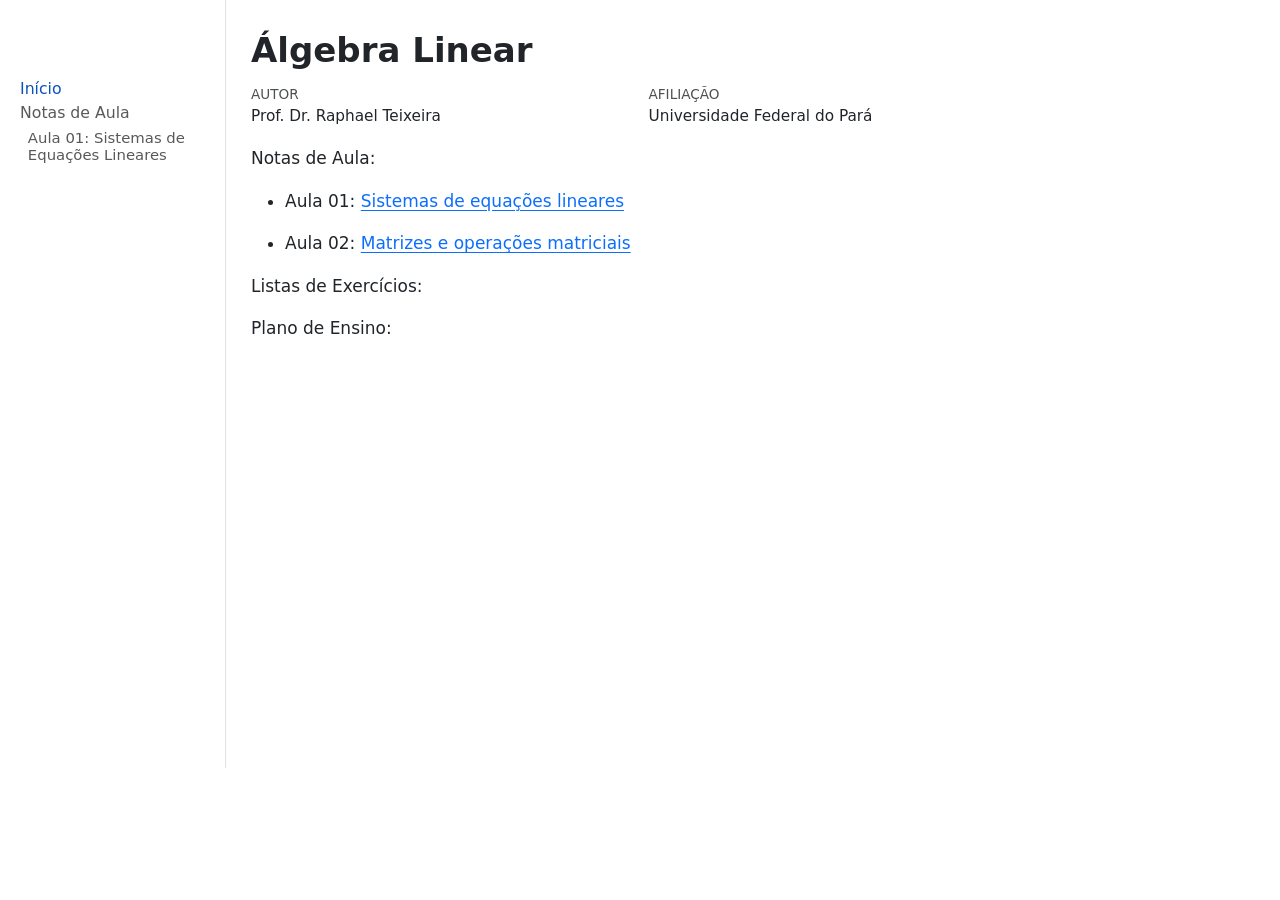
==== index.html @ 20ff4c3b "a" ====
<!DOCTYPE html>
<html xmlns="http://www.w3.org/1999/xhtml" lang="pt-BR" xml:lang="pt-BR"><head>

<meta charset="utf-8">
<meta name="generator" content="quarto-1.8.24">

<meta name="viewport" content="width=device-width, initial-scale=1.0, user-scalable=yes">

<meta name="author" content="Prof.&nbsp;Dr.&nbsp;Raphael Teixeira">

<title>Álgebra Linear</title>
<style>
code{white-space: pre-wrap;}
span.smallcaps{font-variant: small-caps;}
div.columns{display: flex; gap: min(4vw, 1.5em);}
div.column{flex: auto; overflow-x: auto;}
div.hanging-indent{margin-left: 1.5em; text-indent: -1.5em;}
ul.task-list{list-style: none;}
ul.task-list li input[type="checkbox"] {
  width: 0.8em;
  margin: 0 0.8em 0.2em -1em; /* quarto-specific, see https://github.com/quarto-dev/quarto-cli/issues/4556 */ 
  vertical-align: middle;
}
</style>


<script src="site_libs/quarto-nav/quarto-nav.js"></script>
<script src="site_libs/quarto-nav/headroom.min.js"></script>
<script src="site_libs/clipboard/clipboard.min.js"></script>
<script src="site_libs/quarto-search/autocomplete.umd.js"></script>
<script src="site_libs/quarto-search/fuse.min.js"></script>
<script src="site_libs/quarto-search/quarto-search.js"></script>
<meta name="quarto:offset" content="./">
<script src="site_libs/quarto-html/quarto.js" type="module"></script>
<script src="site_libs/quarto-html/tabsets/tabsets.js" type="module"></script>
<script src="site_libs/quarto-html/axe/axe-check.js" type="module"></script>
<script src="site_libs/quarto-html/popper.min.js"></script>
<script src="site_libs/quarto-html/tippy.umd.min.js"></script>
<script src="site_libs/quarto-html/anchor.min.js"></script>
<link href="site_libs/quarto-html/tippy.css" rel="stylesheet">
<link href="site_libs/quarto-html/quarto-syntax-highlighting-dc55a5b9e770e841cd82e46aadbfb9b0.css" rel="stylesheet" id="quarto-text-highlighting-styles">
<script src="site_libs/bootstrap/bootstrap.min.js"></script>
<link href="site_libs/bootstrap/bootstrap-icons.css" rel="stylesheet">
<link href="site_libs/bootstrap/bootstrap-d11f97f8baf77d8aae270d11db737aad.min.css" rel="stylesheet" append-hash="true" id="quarto-bootstrap" data-mode="light">
<script id="quarto-search-options" type="application/json">{
  "location": "sidebar",
  "copy-button": false,
  "collapse-after": 3,
  "panel-placement": "start",
  "type": "textbox",
  "limit": 50,
  "keyboard-shortcut": [
    "f",
    "/",
    "s"
  ],
  "show-item-context": false,
  "language": {
    "search-no-results-text": "Nenhum resultado",
    "search-matching-documents-text": "documentos correspondentes",
    "search-copy-link-title": "Copiar link para a busca",
    "search-hide-matches-text": "Esconder correspondências adicionais",
    "search-more-match-text": "mais correspondência neste documento",
    "search-more-matches-text": "mais correspondências neste documento",
    "search-clear-button-title": "Limpar",
    "search-text-placeholder": "",
    "search-detached-cancel-button-title": "Cancelar",
    "search-submit-button-title": "Enviar",
    "search-label": "Procurar"
  }
}</script>


</head>

<body class="nav-sidebar docked quarto-light">

<div id="quarto-search-results"></div>
  <header id="quarto-header" class="headroom fixed-top">
  <nav class="quarto-secondary-nav">
    <div class="container-fluid d-flex">
      <button type="button" class="quarto-btn-toggle btn" data-bs-toggle="collapse" role="button" data-bs-target=".quarto-sidebar-collapse-item" aria-controls="quarto-sidebar" aria-expanded="false" aria-label="Alternar barra lateral" onclick="if (window.quartoToggleHeadroom) { window.quartoToggleHeadroom(); }">
        <i class="bi bi-layout-text-sidebar-reverse"></i>
      </button>
        <nav class="quarto-page-breadcrumbs" aria-label="breadcrumb"><ol class="breadcrumb"><li class="breadcrumb-item"><a href="./index.html">Início</a></li></ol></nav>
        <a class="flex-grow-1" role="navigation" data-bs-toggle="collapse" data-bs-target=".quarto-sidebar-collapse-item" aria-controls="quarto-sidebar" aria-expanded="false" aria-label="Alternar barra lateral" onclick="if (window.quartoToggleHeadroom) { window.quartoToggleHeadroom(); }">      
        </a>
      <button type="button" class="btn quarto-search-button" aria-label="Procurar" onclick="window.quartoOpenSearch();">
        <i class="bi bi-search"></i>
      </button>
    </div>
  </nav>
</header>
<!-- content -->
<div id="quarto-content" class="quarto-container page-columns page-rows-contents page-layout-article">
<!-- sidebar -->
  <nav id="quarto-sidebar" class="sidebar collapse collapse-horizontal quarto-sidebar-collapse-item sidebar-navigation docked overflow-auto">
    <div class="pt-lg-2 mt-2 text-left sidebar-header">
      <a href="./index.html" class="sidebar-logo-link">
      </a>
      </div>
        <div class="mt-2 flex-shrink-0 align-items-center">
        <div class="sidebar-search">
        <div id="quarto-search" class="" title="Procurar"></div>
        </div>
        </div>
    <div class="sidebar-menu-container"> 
    <ul class="list-unstyled mt-1">
        <li class="sidebar-item">
  <div class="sidebar-item-container"> 
  <a href="./index.html" class="sidebar-item-text sidebar-link active">
 <span class="menu-text">Início</span></a>
  </div>
</li>
        <li class="sidebar-item sidebar-item-section">
      <div class="sidebar-item-container"> 
            <a class="sidebar-item-text sidebar-link text-start" data-bs-toggle="collapse" data-bs-target="#quarto-sidebar-section-1" role="navigation" aria-expanded="true">
 <span class="menu-text">Notas de Aula</span></a>
          <a class="sidebar-item-toggle text-start" data-bs-toggle="collapse" data-bs-target="#quarto-sidebar-section-1" role="navigation" aria-expanded="true" aria-label="Alternar seção">
            <i class="bi bi-chevron-right ms-2"></i>
          </a> 
      </div>
      <ul id="quarto-sidebar-section-1" class="collapse list-unstyled sidebar-section depth1 show">  
          <li class="sidebar-item">
  <div class="sidebar-item-container"> 
  <a href="./Notas/AL01SistemasEquacoes.revealjs.html" class="sidebar-item-text sidebar-link">
 <span class="menu-text">Aula 01: Sistemas de Equações Lineares</span></a>
  </div>
</li>
      </ul>
  </li>
    </ul>
    </div>
</nav>
<div id="quarto-sidebar-glass" class="quarto-sidebar-collapse-item" data-bs-toggle="collapse" data-bs-target=".quarto-sidebar-collapse-item"></div>
<!-- margin-sidebar -->
    <div id="quarto-margin-sidebar" class="sidebar margin-sidebar zindex-bottom">
        
    </div>
<!-- main -->
<main class="content" id="quarto-document-content">

<header id="title-block-header" class="quarto-title-block default">
<div class="quarto-title">
<h1 class="title">Álgebra Linear</h1>
</div>


<div class="quarto-title-meta-author">
  <div class="quarto-title-meta-heading">Autor</div>
  <div class="quarto-title-meta-heading">Afiliação</div>
  
    <div class="quarto-title-meta-contents">
    <p class="author">Prof.&nbsp;Dr.&nbsp;Raphael Teixeira </p>
  </div>
  <div class="quarto-title-meta-contents">
        <p class="affiliation">
            Universidade Federal do Pará
          </p>
      </div>
  </div>

<div class="quarto-title-meta">

      
  
    
  </div>
  


</header>


<p>Notas de Aula:</p>
<ul>
<li><p>Aula 01: <a href="./Notas/AL01SistemasEquacoes.html">Sistemas de equações lineares</a></p></li>
<li><p>Aula 02: <a href="./Notas/AL02MatrizesOperacoes.html">Matrizes e operações matriciais</a></p></li>
</ul>
<p>Listas de Exercícios:</p>
<p>Plano de Ensino:</p>



</main> <!-- /main -->
<script id="quarto-html-after-body" type="application/javascript">
  window.document.addEventListener("DOMContentLoaded", function (event) {
    const icon = "";
    const anchorJS = new window.AnchorJS();
    anchorJS.options = {
      placement: 'right',
      icon: icon
    };
    anchorJS.add('.anchored');
    const isCodeAnnotation = (el) => {
      for (const clz of el.classList) {
        if (clz.startsWith('code-annotation-')) {                     
          return true;
        }
      }
      return false;
    }
    const onCopySuccess = function(e) {
      // button target
      const button = e.trigger;
      // don't keep focus
      button.blur();
      // flash "checked"
      button.classList.add('code-copy-button-checked');
      var currentTitle = button.getAttribute("title");
      button.setAttribute("title", "Copiada");
      let tooltip;
      if (window.bootstrap) {
        button.setAttribute("data-bs-toggle", "tooltip");
        button.setAttribute("data-bs-placement", "left");
        button.setAttribute("data-bs-title", "Copiada");
        tooltip = new bootstrap.Tooltip(button, 
          { trigger: "manual", 
            customClass: "code-copy-button-tooltip",
            offset: [0, -8]});
        tooltip.show();    
      }
      setTimeout(function() {
        if (tooltip) {
          tooltip.hide();
          button.removeAttribute("data-bs-title");
          button.removeAttribute("data-bs-toggle");
          button.removeAttribute("data-bs-placement");
        }
        button.setAttribute("title", currentTitle);
        button.classList.remove('code-copy-button-checked');
      }, 1000);
      // clear code selection
      e.clearSelection();
    }
    const getTextToCopy = function(trigger) {
      const outerScaffold = trigger.parentElement.cloneNode(true);
      const codeEl = outerScaffold.querySelector('code');
      for (const childEl of codeEl.children) {
        if (isCodeAnnotation(childEl)) {
          childEl.remove();
        }
      }
      return codeEl.innerText;
    }
    const clipboard = new window.ClipboardJS('.code-copy-button:not([data-in-quarto-modal])', {
      text: getTextToCopy
    });
    clipboard.on('success', onCopySuccess);
    if (window.document.getElementById('quarto-embedded-source-code-modal')) {
      const clipboardModal = new window.ClipboardJS('.code-copy-button[data-in-quarto-modal]', {
        text: getTextToCopy,
        container: window.document.getElementById('quarto-embedded-source-code-modal')
      });
      clipboardModal.on('success', onCopySuccess);
    }
      var localhostRegex = new RegExp(/^(?:http|https):\/\/localhost\:?[0-9]*\//);
      var mailtoRegex = new RegExp(/^mailto:/);
        var filterRegex = new RegExp("https:\/\/raphateixeira\.github\.io\/AlgebraLinear\/");
      var isInternal = (href) => {
          return filterRegex.test(href) || localhostRegex.test(href) || mailtoRegex.test(href);
      }
      // Inspect non-navigation links and adorn them if external
     var links = window.document.querySelectorAll('a[href]:not(.nav-link):not(.navbar-brand):not(.toc-action):not(.sidebar-link):not(.sidebar-item-toggle):not(.pagination-link):not(.no-external):not([aria-hidden]):not(.dropdown-item):not(.quarto-navigation-tool):not(.about-link)');
      for (var i=0; i<links.length; i++) {
        const link = links[i];
        if (!isInternal(link.href)) {
          // undo the damage that might have been done by quarto-nav.js in the case of
          // links that we want to consider external
          if (link.dataset.originalHref !== undefined) {
            link.href = link.dataset.originalHref;
          }
        }
      }
    function tippyHover(el, contentFn, onTriggerFn, onUntriggerFn) {
      const config = {
        allowHTML: true,
        maxWidth: 500,
        delay: 100,
        arrow: false,
        appendTo: function(el) {
            return el.parentElement;
        },
        interactive: true,
        interactiveBorder: 10,
        theme: 'quarto',
        placement: 'bottom-start',
      };
      if (contentFn) {
        config.content = contentFn;
      }
      if (onTriggerFn) {
        config.onTrigger = onTriggerFn;
      }
      if (onUntriggerFn) {
        config.onUntrigger = onUntriggerFn;
      }
      window.tippy(el, config); 
    }
    const noterefs = window.document.querySelectorAll('a[role="doc-noteref"]');
    for (var i=0; i<noterefs.length; i++) {
      const ref = noterefs[i];
      tippyHover(ref, function() {
        // use id or data attribute instead here
        let href = ref.getAttribute('data-footnote-href') || ref.getAttribute('href');
        try { href = new URL(href).hash; } catch {}
        const id = href.replace(/^#\/?/, "");
        const note = window.document.getElementById(id);
        if (note) {
          return note.innerHTML;
        } else {
          return "";
        }
      });
    }
    const xrefs = window.document.querySelectorAll('a.quarto-xref');
    const processXRef = (id, note) => {
      // Strip column container classes
      const stripColumnClz = (el) => {
        el.classList.remove("page-full", "page-columns");
        if (el.children) {
          for (const child of el.children) {
            stripColumnClz(child);
          }
        }
      }
      stripColumnClz(note)
      if (id === null || id.startsWith('sec-')) {
        // Special case sections, only their first couple elements
        const container = document.createElement("div");
        if (note.children && note.children.length > 2) {
          container.appendChild(note.children[0].cloneNode(true));
          for (let i = 1; i < note.children.length; i++) {
            const child = note.children[i];
            if (child.tagName === "P" && child.innerText === "") {
              continue;
            } else {
              container.appendChild(child.cloneNode(true));
              break;
            }
          }
          if (window.Quarto?.typesetMath) {
            window.Quarto.typesetMath(container);
          }
          return container.innerHTML
        } else {
          if (window.Quarto?.typesetMath) {
            window.Quarto.typesetMath(note);
          }
          return note.innerHTML;
        }
      } else {
        // Remove any anchor links if they are present
        const anchorLink = note.querySelector('a.anchorjs-link');
        if (anchorLink) {
          anchorLink.remove();
        }
        if (window.Quarto?.typesetMath) {
          window.Quarto.typesetMath(note);
        }
        if (note.classList.contains("callout")) {
          return note.outerHTML;
        } else {
          return note.innerHTML;
        }
      }
    }
    for (var i=0; i<xrefs.length; i++) {
      const xref = xrefs[i];
      tippyHover(xref, undefined, function(instance) {
        instance.disable();
        let url = xref.getAttribute('href');
        let hash = undefined; 
        if (url.startsWith('#')) {
          hash = url;
        } else {
          try { hash = new URL(url).hash; } catch {}
        }
        if (hash) {
          const id = hash.replace(/^#\/?/, "");
          const note = window.document.getElementById(id);
          if (note !== null) {
            try {
              const html = processXRef(id, note.cloneNode(true));
              instance.setContent(html);
            } finally {
              instance.enable();
              instance.show();
            }
          } else {
            // See if we can fetch this
            fetch(url.split('#')[0])
            .then(res => res.text())
            .then(html => {
              const parser = new DOMParser();
              const htmlDoc = parser.parseFromString(html, "text/html");
              const note = htmlDoc.getElementById(id);
              if (note !== null) {
                const html = processXRef(id, note);
                instance.setContent(html);
              } 
            }).finally(() => {
              instance.enable();
              instance.show();
            });
          }
        } else {
          // See if we can fetch a full url (with no hash to target)
          // This is a special case and we should probably do some content thinning / targeting
          fetch(url)
          .then(res => res.text())
          .then(html => {
            const parser = new DOMParser();
            const htmlDoc = parser.parseFromString(html, "text/html");
            const note = htmlDoc.querySelector('main.content');
            if (note !== null) {
              // This should only happen for chapter cross references
              // (since there is no id in the URL)
              // remove the first header
              if (note.children.length > 0 && note.children[0].tagName === "HEADER") {
                note.children[0].remove();
              }
              const html = processXRef(null, note);
              instance.setContent(html);
            } 
          }).finally(() => {
            instance.enable();
            instance.show();
          });
        }
      }, function(instance) {
      });
    }
        let selectedAnnoteEl;
        const selectorForAnnotation = ( cell, annotation) => {
          let cellAttr = 'data-code-cell="' + cell + '"';
          let lineAttr = 'data-code-annotation="' +  annotation + '"';
          const selector = 'span[' + cellAttr + '][' + lineAttr + ']';
          return selector;
        }
        const selectCodeLines = (annoteEl) => {
          const doc = window.document;
          const targetCell = annoteEl.getAttribute("data-target-cell");
          const targetAnnotation = annoteEl.getAttribute("data-target-annotation");
          const annoteSpan = window.document.querySelector(selectorForAnnotation(targetCell, targetAnnotation));
          const lines = annoteSpan.getAttribute("data-code-lines").split(",");
          const lineIds = lines.map((line) => {
            return targetCell + "-" + line;
          })
          let top = null;
          let height = null;
          let parent = null;
          if (lineIds.length > 0) {
              //compute the position of the single el (top and bottom and make a div)
              const el = window.document.getElementById(lineIds[0]);
              top = el.offsetTop;
              height = el.offsetHeight;
              parent = el.parentElement.parentElement;
            if (lineIds.length > 1) {
              const lastEl = window.document.getElementById(lineIds[lineIds.length - 1]);
              const bottom = lastEl.offsetTop + lastEl.offsetHeight;
              height = bottom - top;
            }
            if (top !== null && height !== null && parent !== null) {
              // cook up a div (if necessary) and position it 
              let div = window.document.getElementById("code-annotation-line-highlight");
              if (div === null) {
                div = window.document.createElement("div");
                div.setAttribute("id", "code-annotation-line-highlight");
                div.style.position = 'absolute';
                parent.appendChild(div);
              }
              div.style.top = top - 2 + "px";
              div.style.height = height + 4 + "px";
              div.style.left = 0;
              let gutterDiv = window.document.getElementById("code-annotation-line-highlight-gutter");
              if (gutterDiv === null) {
                gutterDiv = window.document.createElement("div");
                gutterDiv.setAttribute("id", "code-annotation-line-highlight-gutter");
                gutterDiv.style.position = 'absolute';
                const codeCell = window.document.getElementById(targetCell);
                const gutter = codeCell.querySelector('.code-annotation-gutter');
                gutter.appendChild(gutterDiv);
              }
              gutterDiv.style.top = top - 2 + "px";
              gutterDiv.style.height = height + 4 + "px";
            }
            selectedAnnoteEl = annoteEl;
          }
        };
        const unselectCodeLines = () => {
          const elementsIds = ["code-annotation-line-highlight", "code-annotation-line-highlight-gutter"];
          elementsIds.forEach((elId) => {
            const div = window.document.getElementById(elId);
            if (div) {
              div.remove();
            }
          });
          selectedAnnoteEl = undefined;
        };
          // Handle positioning of the toggle
      window.addEventListener(
        "resize",
        throttle(() => {
          elRect = undefined;
          if (selectedAnnoteEl) {
            selectCodeLines(selectedAnnoteEl);
          }
        }, 10)
      );
      function throttle(fn, ms) {
      let throttle = false;
      let timer;
        return (...args) => {
          if(!throttle) { // first call gets through
              fn.apply(this, args);
              throttle = true;
          } else { // all the others get throttled
              if(timer) clearTimeout(timer); // cancel #2
              timer = setTimeout(() => {
                fn.apply(this, args);
                timer = throttle = false;
              }, ms);
          }
        };
      }
        // Attach click handler to the DT
        const annoteDls = window.document.querySelectorAll('dt[data-target-cell]');
        for (const annoteDlNode of annoteDls) {
          annoteDlNode.addEventListener('click', (event) => {
            const clickedEl = event.target;
            if (clickedEl !== selectedAnnoteEl) {
              unselectCodeLines();
              const activeEl = window.document.querySelector('dt[data-target-cell].code-annotation-active');
              if (activeEl) {
                activeEl.classList.remove('code-annotation-active');
              }
              selectCodeLines(clickedEl);
              clickedEl.classList.add('code-annotation-active');
            } else {
              // Unselect the line
              unselectCodeLines();
              clickedEl.classList.remove('code-annotation-active');
            }
          });
        }
    const findCites = (el) => {
      const parentEl = el.parentElement;
      if (parentEl) {
        const cites = parentEl.dataset.cites;
        if (cites) {
          return {
            el,
            cites: cites.split(' ')
          };
        } else {
          return findCites(el.parentElement)
        }
      } else {
        return undefined;
      }
    };
    var bibliorefs = window.document.querySelectorAll('a[role="doc-biblioref"]');
    for (var i=0; i<bibliorefs.length; i++) {
      const ref = bibliorefs[i];
      const citeInfo = findCites(ref);
      if (citeInfo) {
        tippyHover(citeInfo.el, function() {
          var popup = window.document.createElement('div');
          citeInfo.cites.forEach(function(cite) {
            var citeDiv = window.document.createElement('div');
            citeDiv.classList.add('hanging-indent');
            citeDiv.classList.add('csl-entry');
            var biblioDiv = window.document.getElementById('ref-' + cite);
            if (biblioDiv) {
              citeDiv.innerHTML = biblioDiv.innerHTML;
            }
            popup.appendChild(citeDiv);
          });
          return popup.innerHTML;
        });
      }
    }
  });
  </script>
</div> <!-- /content -->




</body></html>
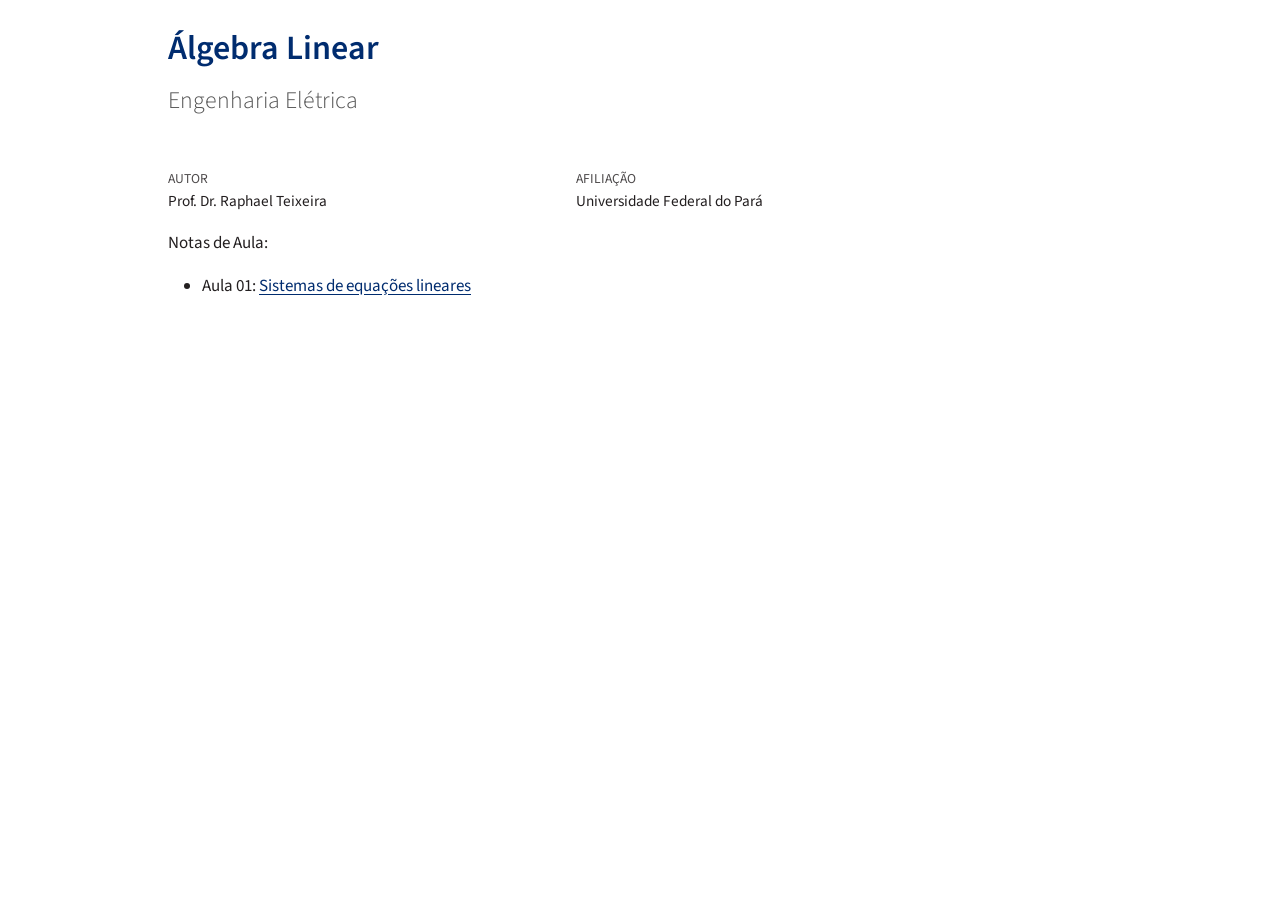
==== commit 4f14b168: "ae" ====
--- a/index.html
+++ b/index.html
@@ -25,7 +25,6 @@
 
 
 <script src="site_libs/quarto-nav/quarto-nav.js"></script>
-<script src="site_libs/quarto-nav/headroom.min.js"></script>
 <script src="site_libs/clipboard/clipboard.min.js"></script>
 <script src="site_libs/quarto-search/autocomplete.umd.js"></script>
 <script src="site_libs/quarto-search/fuse.min.js"></script>
@@ -41,7 +40,7 @@
 <link href="site_libs/quarto-html/quarto-syntax-highlighting-dc55a5b9e770e841cd82e46aadbfb9b0.css" rel="stylesheet" id="quarto-text-highlighting-styles">
 <script src="site_libs/bootstrap/bootstrap.min.js"></script>
 <link href="site_libs/bootstrap/bootstrap-icons.css" rel="stylesheet">
-<link href="site_libs/bootstrap/bootstrap-d11f97f8baf77d8aae270d11db737aad.min.css" rel="stylesheet" append-hash="true" id="quarto-bootstrap" data-mode="light">
+<link href="site_libs/bootstrap/bootstrap-710eae066e988a47c857f0f7526ed2cb.min.css" rel="stylesheet" append-hash="true" id="quarto-bootstrap" data-mode="light">
 <script id="quarto-search-options" type="application/json">{
   "location": "sidebar",
   "copy-button": false,
@@ -73,66 +72,12 @@
 
 </head>
 
-<body class="nav-sidebar docked quarto-light">
+<body class="quarto-light">
 
 <div id="quarto-search-results"></div>
-  <header id="quarto-header" class="headroom fixed-top">
-  <nav class="quarto-secondary-nav">
-    <div class="container-fluid d-flex">
-      <button type="button" class="quarto-btn-toggle btn" data-bs-toggle="collapse" role="button" data-bs-target=".quarto-sidebar-collapse-item" aria-controls="quarto-sidebar" aria-expanded="false" aria-label="Alternar barra lateral" onclick="if (window.quartoToggleHeadroom) { window.quartoToggleHeadroom(); }">
-        <i class="bi bi-layout-text-sidebar-reverse"></i>
-      </button>
-        <nav class="quarto-page-breadcrumbs" aria-label="breadcrumb"><ol class="breadcrumb"><li class="breadcrumb-item"><a href="./index.html">Início</a></li></ol></nav>
-        <a class="flex-grow-1" role="navigation" data-bs-toggle="collapse" data-bs-target=".quarto-sidebar-collapse-item" aria-controls="quarto-sidebar" aria-expanded="false" aria-label="Alternar barra lateral" onclick="if (window.quartoToggleHeadroom) { window.quartoToggleHeadroom(); }">      
-        </a>
-      <button type="button" class="btn quarto-search-button" aria-label="Procurar" onclick="window.quartoOpenSearch();">
-        <i class="bi bi-search"></i>
-      </button>
-    </div>
-  </nav>
-</header>
 <!-- content -->
 <div id="quarto-content" class="quarto-container page-columns page-rows-contents page-layout-article">
 <!-- sidebar -->
-  <nav id="quarto-sidebar" class="sidebar collapse collapse-horizontal quarto-sidebar-collapse-item sidebar-navigation docked overflow-auto">
-    <div class="pt-lg-2 mt-2 text-left sidebar-header">
-      <a href="./index.html" class="sidebar-logo-link">
-      </a>
-      </div>
-        <div class="mt-2 flex-shrink-0 align-items-center">
-        <div class="sidebar-search">
-        <div id="quarto-search" class="" title="Procurar"></div>
-        </div>
-        </div>
-    <div class="sidebar-menu-container"> 
-    <ul class="list-unstyled mt-1">
-        <li class="sidebar-item">
-  <div class="sidebar-item-container"> 
-  <a href="./index.html" class="sidebar-item-text sidebar-link active">
- <span class="menu-text">Início</span></a>
-  </div>
-</li>
-        <li class="sidebar-item sidebar-item-section">
-      <div class="sidebar-item-container"> 
-            <a class="sidebar-item-text sidebar-link text-start" data-bs-toggle="collapse" data-bs-target="#quarto-sidebar-section-1" role="navigation" aria-expanded="true">
- <span class="menu-text">Notas de Aula</span></a>
-          <a class="sidebar-item-toggle text-start" data-bs-toggle="collapse" data-bs-target="#quarto-sidebar-section-1" role="navigation" aria-expanded="true" aria-label="Alternar seção">
-            <i class="bi bi-chevron-right ms-2"></i>
-          </a> 
-      </div>
-      <ul id="quarto-sidebar-section-1" class="collapse list-unstyled sidebar-section depth1 show">  
-          <li class="sidebar-item">
-  <div class="sidebar-item-container"> 
-  <a href="./Notas/AL01SistemasEquacoes.revealjs.html" class="sidebar-item-text sidebar-link">
- <span class="menu-text">Aula 01: Sistemas de Equações Lineares</span></a>
-  </div>
-</li>
-      </ul>
-  </li>
-    </ul>
-    </div>
-</nav>
-<div id="quarto-sidebar-glass" class="quarto-sidebar-collapse-item" data-bs-toggle="collapse" data-bs-target=".quarto-sidebar-collapse-item"></div>
 <!-- margin-sidebar -->
     <div id="quarto-margin-sidebar" class="sidebar margin-sidebar zindex-bottom">
         
@@ -143,6 +88,7 @@
 <header id="title-block-header" class="quarto-title-block default">
 <div class="quarto-title">
 <h1 class="title">Álgebra Linear</h1>
+<p class="subtitle lead">Engenharia Elétrica</p>
 </div>
 
 
@@ -174,11 +120,8 @@
 
 <p>Notas de Aula:</p>
 <ul>
-<li><p>Aula 01: <a href="./Notas/AL01SistemasEquacoes.html">Sistemas de equações lineares</a></p></li>
-<li><p>Aula 02: <a href="./Notas/AL02MatrizesOperacoes.html">Matrizes e operações matriciais</a></p></li>
+<li>Aula 01: <a href="Notas/AL01SistemasEquacoes.html">Sistemas de equações lineares</a></li>
 </ul>
-<p>Listas de Exercícios:</p>
-<p>Plano de Ensino:</p>
 
 
 
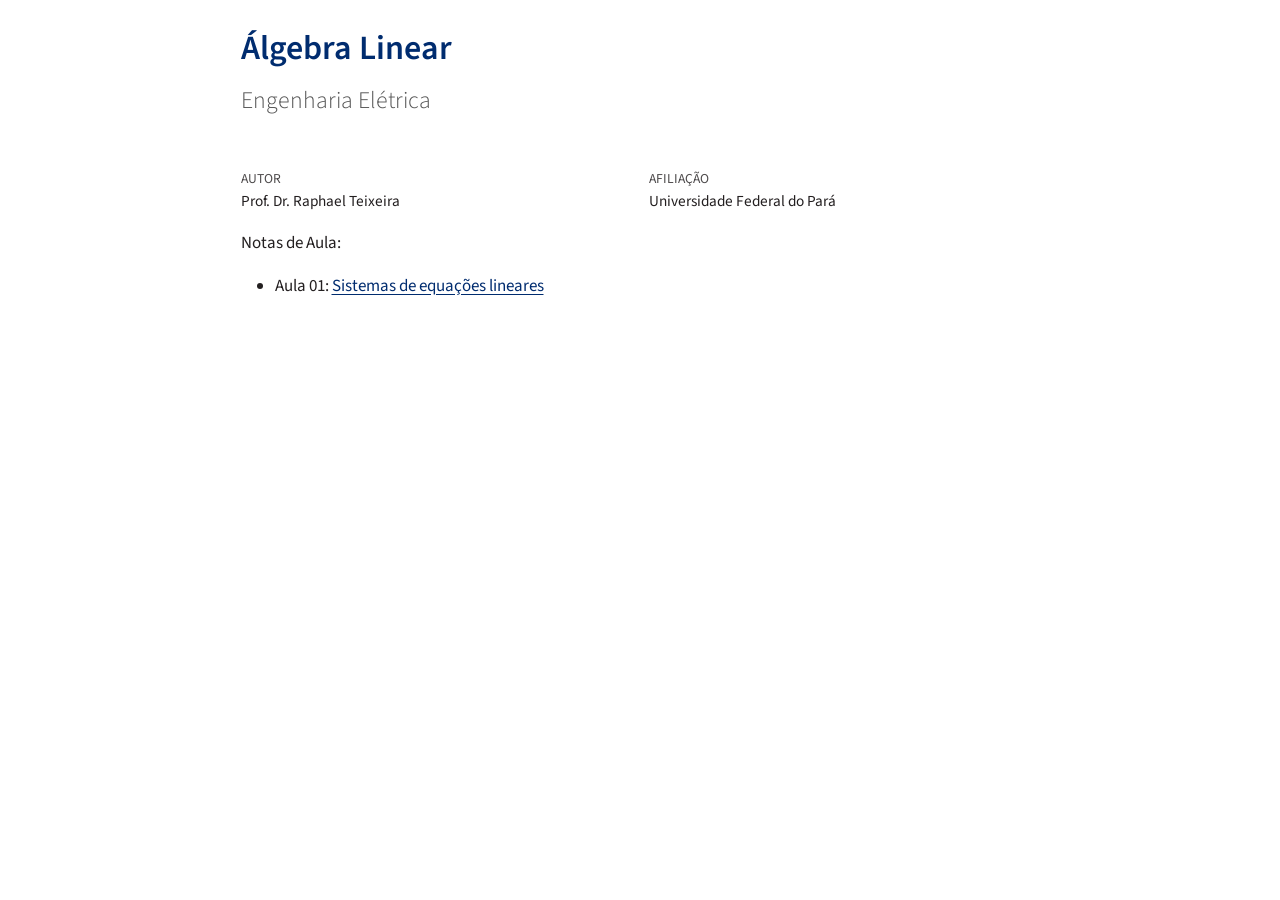
==== commit abe0af3d: "Built site for gh-pages" ====
--- a/index.html
+++ b/index.html
@@ -2,7 +2,7 @@
 <html xmlns="http://www.w3.org/1999/xhtml" lang="pt-BR" xml:lang="pt-BR"><head>
 
 <meta charset="utf-8">
-<meta name="generator" content="quarto-1.8.24">
+<meta name="generator" content="quarto-1.9.36">
 
 <meta name="viewport" content="width=device-width, initial-scale=1.0, user-scalable=yes">
 
@@ -10,6 +10,9 @@
 
 <title>Álgebra Linear</title>
 <style>
+/* Default styles provided by pandoc.
+** See https://pandoc.org/MANUAL.html#variables-for-html for config info.
+*/
 code{white-space: pre-wrap;}
 span.smallcaps{font-variant: small-caps;}
 div.columns{display: flex; gap: min(4vw, 1.5em);}
@@ -32,15 +35,14 @@
 <meta name="quarto:offset" content="./">
 <script src="site_libs/quarto-html/quarto.js" type="module"></script>
 <script src="site_libs/quarto-html/tabsets/tabsets.js" type="module"></script>
-<script src="site_libs/quarto-html/axe/axe-check.js" type="module"></script>
 <script src="site_libs/quarto-html/popper.min.js"></script>
 <script src="site_libs/quarto-html/tippy.umd.min.js"></script>
 <script src="site_libs/quarto-html/anchor.min.js"></script>
 <link href="site_libs/quarto-html/tippy.css" rel="stylesheet">
-<link href="site_libs/quarto-html/quarto-syntax-highlighting-dc55a5b9e770e841cd82e46aadbfb9b0.css" rel="stylesheet" id="quarto-text-highlighting-styles">
+<link href="site_libs/quarto-html/quarto-syntax-highlighting-845c23b38eaddc0f92fda52bfe77a8c8.css" rel="stylesheet" id="quarto-text-highlighting-styles">
 <script src="site_libs/bootstrap/bootstrap.min.js"></script>
 <link href="site_libs/bootstrap/bootstrap-icons.css" rel="stylesheet">
-<link href="site_libs/bootstrap/bootstrap-710eae066e988a47c857f0f7526ed2cb.min.css" rel="stylesheet" append-hash="true" id="quarto-bootstrap" data-mode="light">
+<link href="site_libs/bootstrap/bootstrap-d82ba41703aed6b94f143ce244192406.min.css" rel="stylesheet" append-hash="true" id="quarto-bootstrap" data-mode="light">
 <script id="quarto-search-options" type="application/json">{
   "location": "sidebar",
   "copy-button": false,
@@ -72,16 +74,14 @@
 
 </head>
 
-<body class="quarto-light">
+<body class="fullcontent quarto-light">
 
 <div id="quarto-search-results"></div>
 <!-- content -->
 <div id="quarto-content" class="quarto-container page-columns page-rows-contents page-layout-article">
 <!-- sidebar -->
 <!-- margin-sidebar -->
-    <div id="quarto-margin-sidebar" class="sidebar margin-sidebar zindex-bottom">
-        
-    </div>
+    
 <!-- main -->
 <main class="content" id="quarto-document-content">
 
@@ -120,7 +120,7 @@
 
 <p>Notas de Aula:</p>
 <ul>
-<li>Aula 01: <a href="Notas/AL01SistemasEquacoes.html">Sistemas de equações lineares</a></li>
+<li>Aula 01: <a href="./Notas/AL01SistemasEquacoes.html">Sistemas de equações lineares</a></li>
 </ul>
 
 
--- a/site_libs/quarto-html/quarto-syntax-highlighting-845c23b38eaddc0f92fda52bfe77a8c8.css
+++ b/site_libs/quarto-html/quarto-syntax-highlighting-845c23b38eaddc0f92fda52bfe77a8c8.css
@@ -0,0 +1,236 @@
+/* quarto syntax highlight colors */
+:root {
+  --quarto-hl-ot-color: #003B4F;
+  --quarto-hl-at-color: #657422;
+  --quarto-hl-ss-color: #20794D;
+  --quarto-hl-an-color: #5E5E5E;
+  --quarto-hl-fu-color: #4758AB;
+  --quarto-hl-st-color: #20794D;
+  --quarto-hl-cf-color: #003B4F;
+  --quarto-hl-op-color: #5E5E5E;
+  --quarto-hl-er-color: #AD0000;
+  --quarto-hl-bn-color: #AD0000;
+  --quarto-hl-al-color: #AD0000;
+  --quarto-hl-va-color: #111111;
+  --quarto-hl-bu-color: inherit;
+  --quarto-hl-ex-color: inherit;
+  --quarto-hl-pp-color: #AD0000;
+  --quarto-hl-in-color: #5E5E5E;
+  --quarto-hl-vs-color: #20794D;
+  --quarto-hl-wa-color: #5E5E5E;
+  --quarto-hl-do-color: #5E5E5E;
+  --quarto-hl-im-color: #00769E;
+  --quarto-hl-ch-color: #20794D;
+  --quarto-hl-dt-color: #AD0000;
+  --quarto-hl-fl-color: #AD0000;
+  --quarto-hl-co-color: #5E5E5E;
+  --quarto-hl-cv-color: #5E5E5E;
+  --quarto-hl-cn-color: #8f5902;
+  --quarto-hl-sc-color: #5E5E5E;
+  --quarto-hl-dv-color: #AD0000;
+  --quarto-hl-kw-color: #003B4F;
+}
+
+/* other quarto variables */
+:root {
+  --quarto-font-monospace: SFMono-Regular, Menlo, Monaco, Consolas, "Liberation Mono", "Courier New", monospace;
+}
+
+/* syntax highlight based on Pandoc's rules */
+pre > code.sourceCode > span {
+  color: #003B4F;
+}
+
+code.sourceCode > span {
+  color: #003B4F;
+}
+
+div.sourceCode,
+div.sourceCode pre.sourceCode {
+  color: #003B4F;
+}
+
+/* Normal */
+code span {
+  color: #003B4F;
+}
+
+/* Alert */
+code span.al {
+  color: #AD0000;
+  font-style: inherit;
+}
+
+/* Annotation */
+code span.an {
+  color: #5E5E5E;
+  font-style: inherit;
+}
+
+/* Attribute */
+code span.at {
+  color: #657422;
+  font-style: inherit;
+}
+
+/* BaseN */
+code span.bn {
+  color: #AD0000;
+  font-style: inherit;
+}
+
+/* BuiltIn */
+code span.bu {
+  font-style: inherit;
+}
+
+/* ControlFlow */
+code span.cf {
+  color: #003B4F;
+  font-weight: bold;
+  font-style: inherit;
+}
+
+/* Char */
+code span.ch {
+  color: #20794D;
+  font-style: inherit;
+}
+
+/* Constant */
+code span.cn {
+  color: #8f5902;
+  font-style: inherit;
+}
+
+/* Comment */
+code span.co {
+  color: #5E5E5E;
+  font-style: inherit;
+}
+
+/* CommentVar */
+code span.cv {
+  color: #5E5E5E;
+  font-style: italic;
+}
+
+/* Documentation */
+code span.do {
+  color: #5E5E5E;
+  font-style: italic;
+}
+
+/* DataType */
+code span.dt {
+  color: #AD0000;
+  font-style: inherit;
+}
+
+/* DecVal */
+code span.dv {
+  color: #AD0000;
+  font-style: inherit;
+}
+
+/* Error */
+code span.er {
+  color: #AD0000;
+  font-style: inherit;
+}
+
+/* Extension */
+code span.ex {
+  font-style: inherit;
+}
+
+/* Float */
+code span.fl {
+  color: #AD0000;
+  font-style: inherit;
+}
+
+/* Function */
+code span.fu {
+  color: #4758AB;
+  font-style: inherit;
+}
+
+/* Import */
+code span.im {
+  color: #00769E;
+  font-style: inherit;
+}
+
+/* Information */
+code span.in {
+  color: #5E5E5E;
+  font-style: inherit;
+}
+
+/* Keyword */
+code span.kw {
+  color: #003B4F;
+  font-weight: bold;
+  font-style: inherit;
+}
+
+/* Operator */
+code span.op {
+  color: #5E5E5E;
+  font-style: inherit;
+}
+
+/* Other */
+code span.ot {
+  color: #003B4F;
+  font-style: inherit;
+}
+
+/* Preprocessor */
+code span.pp {
+  color: #AD0000;
+  font-style: inherit;
+}
+
+/* SpecialChar */
+code span.sc {
+  color: #5E5E5E;
+  font-style: inherit;
+}
+
+/* SpecialString */
+code span.ss {
+  color: #20794D;
+  font-style: inherit;
+}
+
+/* String */
+code span.st {
+  color: #20794D;
+  font-style: inherit;
+}
+
+/* Variable */
+code span.va {
+  color: #111111;
+  font-style: inherit;
+}
+
+/* VerbatimString */
+code span.vs {
+  color: #20794D;
+  font-style: inherit;
+}
+
+/* Warning */
+code span.wa {
+  color: #5E5E5E;
+  font-style: italic;
+}
+
+.prevent-inlining {
+  content: "</";
+}
+
+/*# sourceMappingURL=ac89f0bb514bba72461919f78549e31c.css.map */
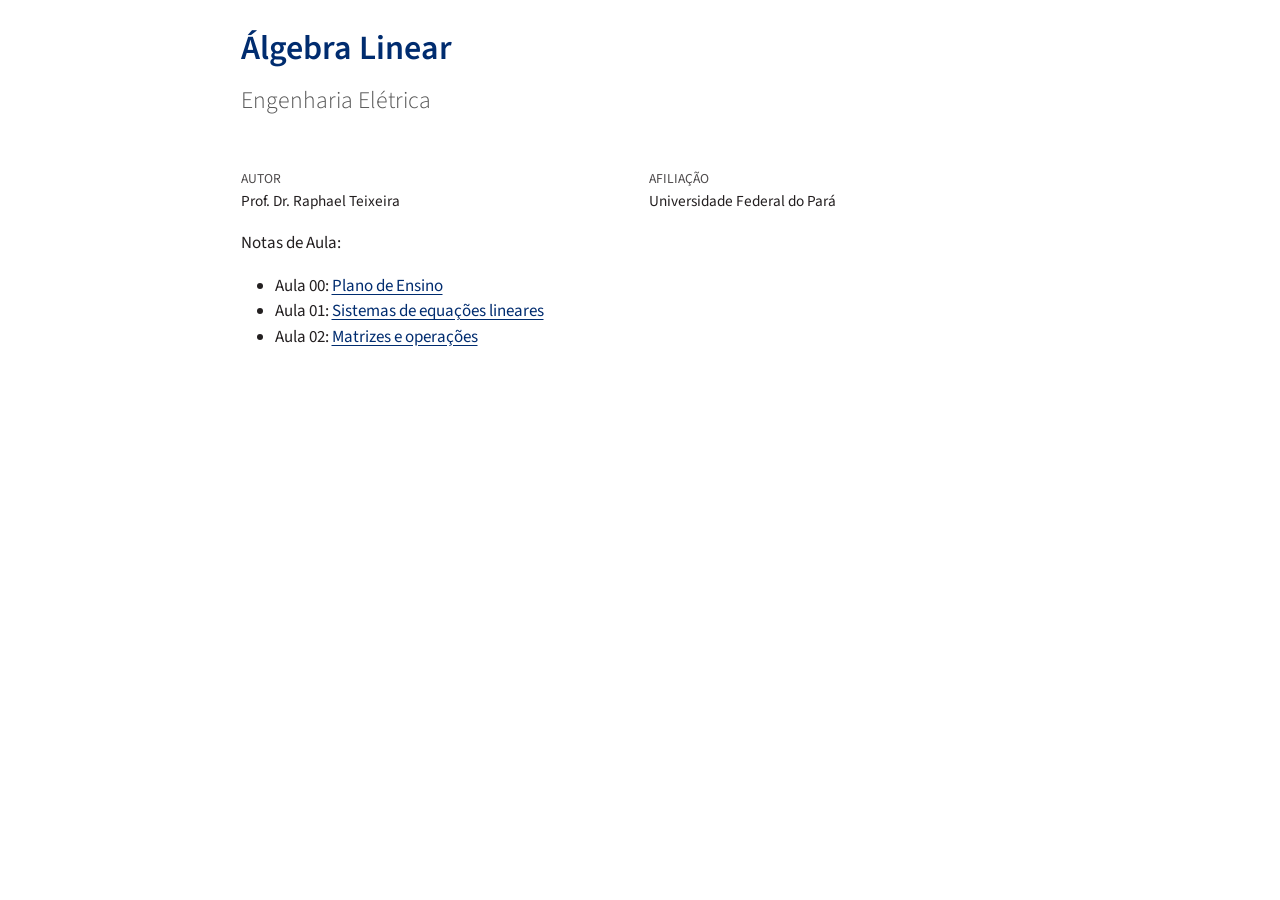
==== commit b0b3b1af: "Built site for gh-pages" ====
--- a/index.html
+++ b/index.html
@@ -42,7 +42,7 @@
 <link href="site_libs/quarto-html/quarto-syntax-highlighting-845c23b38eaddc0f92fda52bfe77a8c8.css" rel="stylesheet" id="quarto-text-highlighting-styles">
 <script src="site_libs/bootstrap/bootstrap.min.js"></script>
 <link href="site_libs/bootstrap/bootstrap-icons.css" rel="stylesheet">
-<link href="site_libs/bootstrap/bootstrap-d82ba41703aed6b94f143ce244192406.min.css" rel="stylesheet" append-hash="true" id="quarto-bootstrap" data-mode="light">
+<link href="site_libs/bootstrap/bootstrap-ce2afe86e7e53d4d3eba1938ca4a951c.min.css" rel="stylesheet" append-hash="true" id="quarto-bootstrap" data-mode="light">
 <script id="quarto-search-options" type="application/json">{
   "location": "sidebar",
   "copy-button": false,
@@ -120,7 +120,9 @@
 
 <p>Notas de Aula:</p>
 <ul>
+<li>Aula 00: <a href="./Notas/AL00PlanoEnsinoAlgebraLinear.html">Plano de Ensino</a></li>
 <li>Aula 01: <a href="./Notas/AL01SistemasEquacoes.html">Sistemas de equações lineares</a></li>
+<li>Aula 02: <a href="./Notas/AL02MatrizesOperacoes.html">Matrizes e operações</a></li>
 </ul>
 
 
